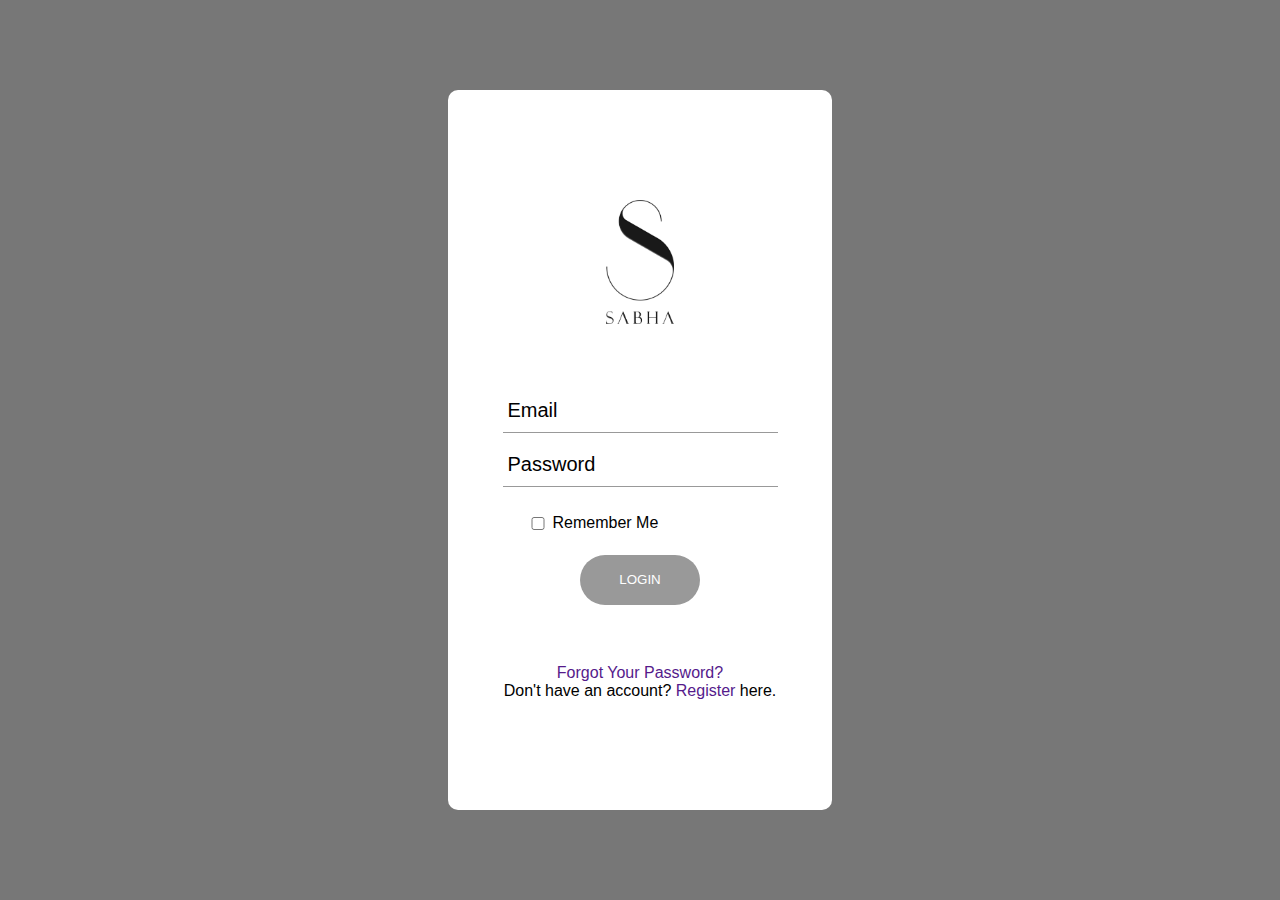
==== login/index.html @ ff34355f "tambah login admin" ====
<!DOCTYPE html>
<html lang="en">
<head>
    <meta charset="UTF-8">
    <meta name="viewport" content="width=device-width, initial-scale=1.0">
    <title>Document</title>
    <link rel="stylesheet" href="style.css">
</head>
<body>
    <div class="container">
        <div class="outer">
            <nav>
                <!-- <img src="./img/Emboss Logo.png" alt=""> -->
            </nav>
            <main>
                <input type="text" name="email" placeholder="Email">
                <input type="password" placeholder="Password">
                <div class="check">
                    <input type="checkbox">
                    <span>Remember Me</span>
                </div>
                <div class="btn-box">
                    <button>LOGIN</button>
                </div>
            </main>
            <footer>
                <p><a href="">Forgot Your Password?</a></p>
                <p>Don't have an account? <a href="">Register</a> here.</p>
            </footer>  
        </div>
    </div>
    
<script src="script.js"></script>    
</body>
</html>
---- login/style.css ----
* {
    margin: 0;
    padding: 0;
    font-family: Arial, Helvetica, sans-serif;
    box-sizing: border-box;
}
.container {
    width: 100%;
    height: 100vh;
    display: flex;
    justify-content: center;
    align-items: center;
    background: rgb(119, 119, 119);
}
nav {
    background: url('./img/Emboss\ Logo.png');
    width: 100%;
    height: 20%;
    background-size: contain;
    background-repeat: no-repeat;
    background-position: center;
}
.outer {
    width: 30%;
    height: 80%;
    display: flex;
    flex-direction: column;
    justify-content: space-evenly;
    align-items: center;
    background: white;
    padding: 50px;
    border-radius: 10px;
}
main {
    display: flex;
    flex-direction: column;
    align-items: center;
    justify-content: space-evenly;
}
main input {
    width: 100%;
    padding: 10px 5px;
    margin: 5px 0;
    border: none;
    border-bottom: 1px solid #999;
    outline: none;
    background: transparent;
    font-size: 20px;
}
::placeholder {
    color: black;
}
.check {
    display: flex;
    flex-direction: row;
    align-items: center;
    width: 100%;
    padding: 20px;
}
.check input {
    width: 30px;
    cursor: pointer;
}
.check span {
    display: inline-block;
}

.btn-box {
    width: 100%;
    text-align: center;
    /* background: blueviolet; */
}
.btn-box button {
    outline: none;
    border: none;
    width: 120px;
    height: 50px;
    border-radius: 25px;
    background: #999;
    color: white;
    transition: .3s;
}
.btn-box button:hover {
    background: black;
    cursor: pointer;
}
footer {
    text-align: center;
}
footer a {
    text-decoration: none;
}

@media screen and (max-width : 670px){
    .outer {
        width: 70%;
    }
}

@media screen and (max-width : 900px) and (min-width : 670px) {
    .outer {
        width: 50%;
    }
}
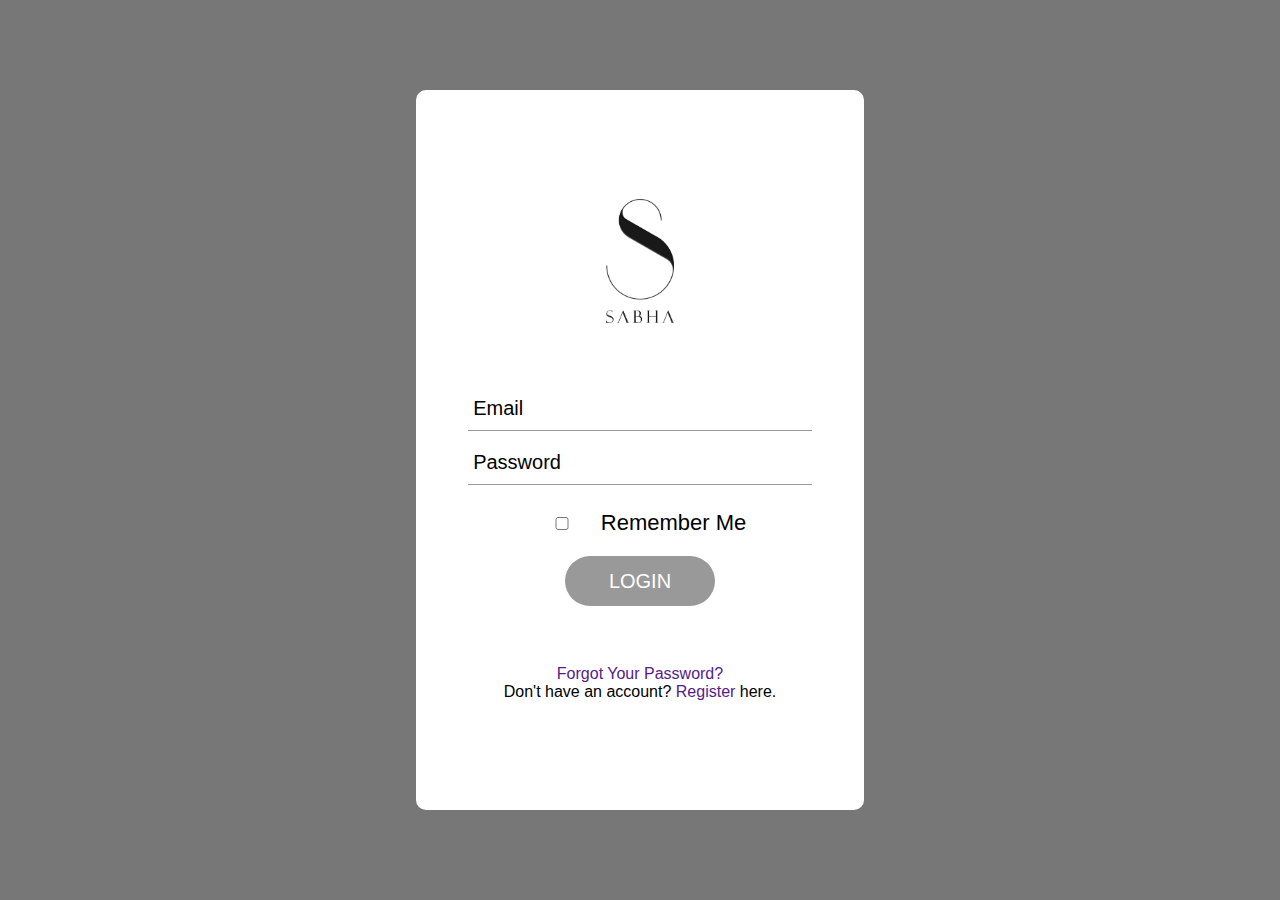
==== commit b928e3c4: "benerin font login dan benerin background home" ====
--- a/login/index.html
+++ b/login/index.html
@@ -9,9 +9,7 @@
 <body>
     <div class="container">
         <div class="outer">
-            <nav>
-                <!-- <img src="./img/Emboss Logo.png" alt=""> -->
-            </nav>
+            <nav></nav>
             <main>
                 <input type="text" name="email" placeholder="Email">
                 <input type="password" placeholder="Password">
--- a/login/style.css
+++ b/login/style.css
@@ -21,7 +21,7 @@
     background-position: center;
 }
 .outer {
-    width: 30%;
+    width: 35%;
     height: 80%;
     display: flex;
     flex-direction: column;
@@ -38,7 +38,7 @@
     justify-content: space-evenly;
 }
 main input {
-    width: 100%;
+    width: 125%;
     padding: 10px 5px;
     margin: 5px 0;
     border: none;
@@ -56,13 +56,18 @@
     align-items: center;
     width: 100%;
     padding: 20px;
+
 }
 .check input {
-    width: 30px;
+    width: 50%;
     cursor: pointer;
+    /* background: yellow; */
 }
 .check span {
     display: inline-block;
+    font-size: 22px;
+    /* background: yellowgreen; */
+    width: 100%;
 }
 
 .btn-box {
@@ -73,12 +78,13 @@
 .btn-box button {
     outline: none;
     border: none;
-    width: 120px;
+    width: 150px;
     height: 50px;
     border-radius: 25px;
     background: #999;
     color: white;
     transition: .3s;
+    font-size: 20px;
 }
 .btn-box button:hover {
     background: black;
@@ -95,10 +101,16 @@
     .outer {
         width: 70%;
     }
+    main input {
+        width: 100%;
+    }
 }
 
 @media screen and (max-width : 900px) and (min-width : 670px) {
     .outer {
-        width: 50%;
+        width: 60%;
+    }
+    main input {
+        width: 100%;
     }
 }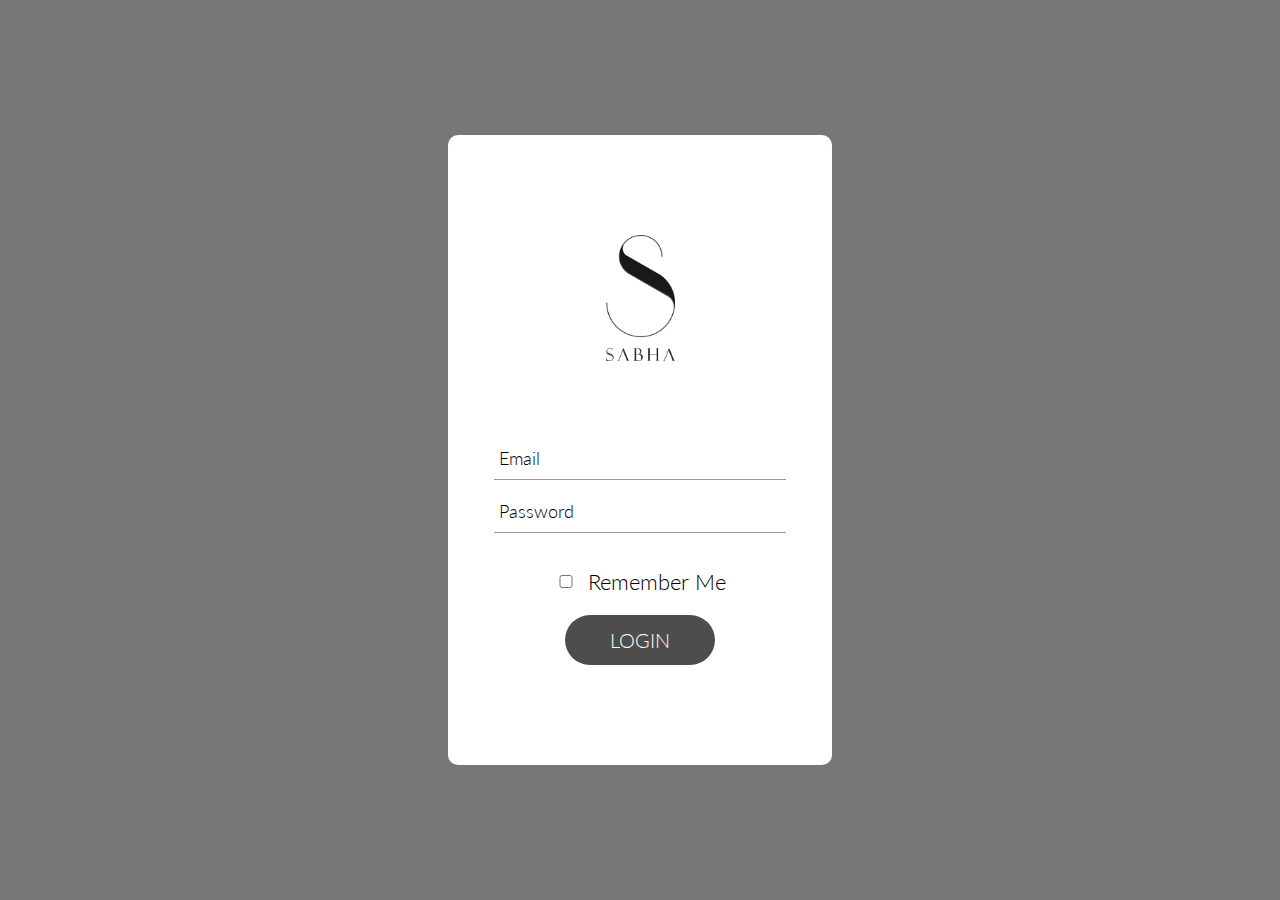
==== commit 5dc2c7db: "tambah validation form" ====
--- a/login/index.html
+++ b/login/index.html
@@ -11,20 +11,25 @@
         <div class="outer">
             <nav></nav>
             <main>
-                <input type="text" name="email" placeholder="Email">
-                <input type="password" placeholder="Password">
-                <div class="check">
-                    <input type="checkbox">
-                    <span>Remember Me</span>
-                </div>
-                <div class="btn-box">
-                    <button>LOGIN</button>
-                </div>
+                <form action="" method="POST" onsubmit="return validated()">
+                    <input type="text" name="email" placeholder="Email">
+                    <div id="email-err">Please fill up your email correctly</div>
+                    <input type="password" placeholder="Password">
+                    <div id="pass-err">Please fill up your password correctly</div>
+                    <div class="check">
+                        <input type="checkbox">
+                        <span>Remember Me</span>
+                    </div>
+                    <div class="btn-box">
+                        <button>LOGIN</button>
+                    </div>
+                </form>
+                
             </main>
-            <footer>
+            <!-- <footer>
                 <p><a href="">Forgot Your Password?</a></p>
                 <p>Don't have an account? <a href="">Register</a> here.</p>
-            </footer>  
+            </footer> -->
         </div>
     </div>
     
--- a/login/style.css
+++ b/login/style.css
@@ -1,7 +1,12 @@
+@font-face {
+    font-family: "Lato-light";
+    src: url('../main/fonts/Lato-Light.ttf');
+}
+
 * {
     margin: 0;
     padding: 0;
-    font-family: Arial, Helvetica, sans-serif;
+    font-family: "Lato-light", Helvetica, sans-serif;
     box-sizing: border-box;
 }
 .container {
@@ -19,16 +24,17 @@
     background-size: contain;
     background-repeat: no-repeat;
     background-position: center;
+    margin-bottom: -30px;
 }
 .outer {
-    width: 35%;
-    height: 80%;
+    width: 30%;
+    height: 70%;
     display: flex;
     flex-direction: column;
     justify-content: space-evenly;
     align-items: center;
     background: white;
-    padding: 50px;
+    padding-bottom: -20px;
     border-radius: 10px;
 }
 main {
@@ -37,7 +43,12 @@
     align-items: center;
     justify-content: space-evenly;
 }
-main input {
+form {
+    display: flex;
+    flex-direction: column;
+    align-items: center;
+}
+form input {
     width: 125%;
     padding: 10px 5px;
     margin: 5px 0;
@@ -45,10 +56,23 @@
     border-bottom: 1px solid #999;
     outline: none;
     background: transparent;
-    font-size: 20px;
+    font-size: 18px;
 }
 ::placeholder {
     color: black;
+}
+#email-err, #pass-err {
+    background: rgba(255, 0, 0, .2) ;
+    border: 1px solid rgba(255, 0, 0, .7);
+    text-align: center;
+    color: rgba(255, 0, 0, .7);
+    width: 125%;
+    padding: 3px;
+    font-size: smaller;
+    display: none;
+}
+#email-err {
+    margin-bottom: 15px;
 }
 .check {
     display: flex;
@@ -56,24 +80,20 @@
     align-items: center;
     width: 100%;
     padding: 20px;
-
+    margin-top: 10px;
 }
 .check input {
-    width: 50%;
-    cursor: pointer;
-    /* background: yellow; */
+    width: 30%;
 }
 .check span {
     display: inline-block;
     font-size: 22px;
-    /* background: yellowgreen; */
     width: 100%;
 }
 
 .btn-box {
     width: 100%;
     text-align: center;
-    /* background: blueviolet; */
 }
 .btn-box button {
     outline: none;
@@ -81,7 +101,7 @@
     width: 150px;
     height: 50px;
     border-radius: 25px;
-    background: #999;
+    background: rgb(77, 77, 77);
     color: white;
     transition: .3s;
     font-size: 20px;
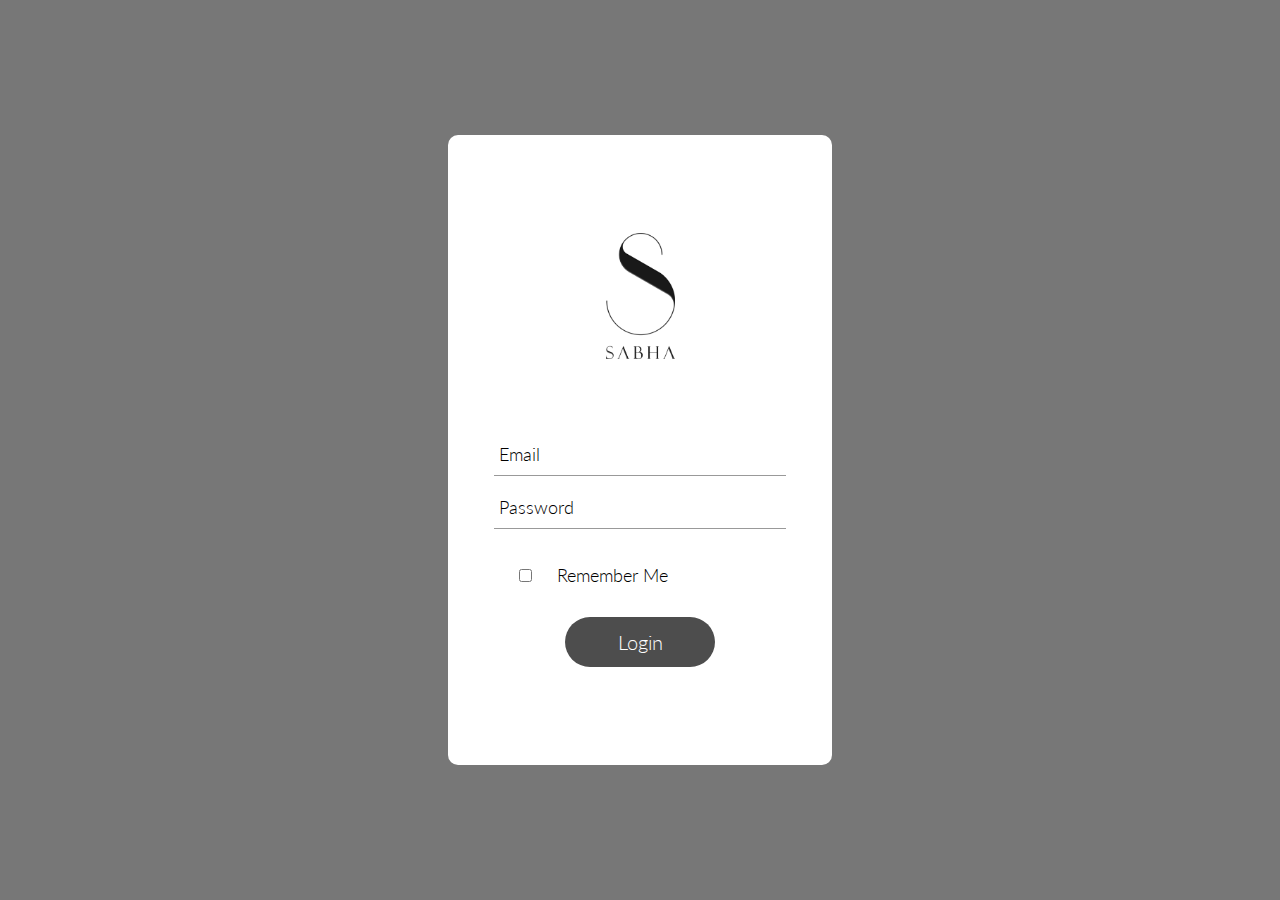
==== commit 5c5e593b: "benerin login" ====
--- a/login/index.html
+++ b/login/index.html
@@ -3,7 +3,7 @@
 <head>
     <meta charset="UTF-8">
     <meta name="viewport" content="width=device-width, initial-scale=1.0">
-    <title>Document</title>
+    <title>SABHA | LOGIN</title>
     <link rel="stylesheet" href="style.css">
 </head>
 <body>
@@ -21,7 +21,7 @@
                         <span>Remember Me</span>
                     </div>
                     <div class="btn-box">
-                        <button>LOGIN</button>
+                        <button>Login</button>
                     </div>
                 </form>
                 
--- a/login/style.css
+++ b/login/style.css
@@ -78,16 +78,18 @@
     display: flex;
     flex-direction: row;
     align-items: center;
-    width: 100%;
-    padding: 20px;
-    margin-top: 10px;
+    width: 125%;
+    padding-right: 20px;
+    margin: 30px;
+    /* background: green;s */
+    justify-content: flex-start;
 }
 .check input {
     width: 30%;
 }
 .check span {
     display: inline-block;
-    font-size: 22px;
+    font-size: 18px;
     width: 100%;
 }
 
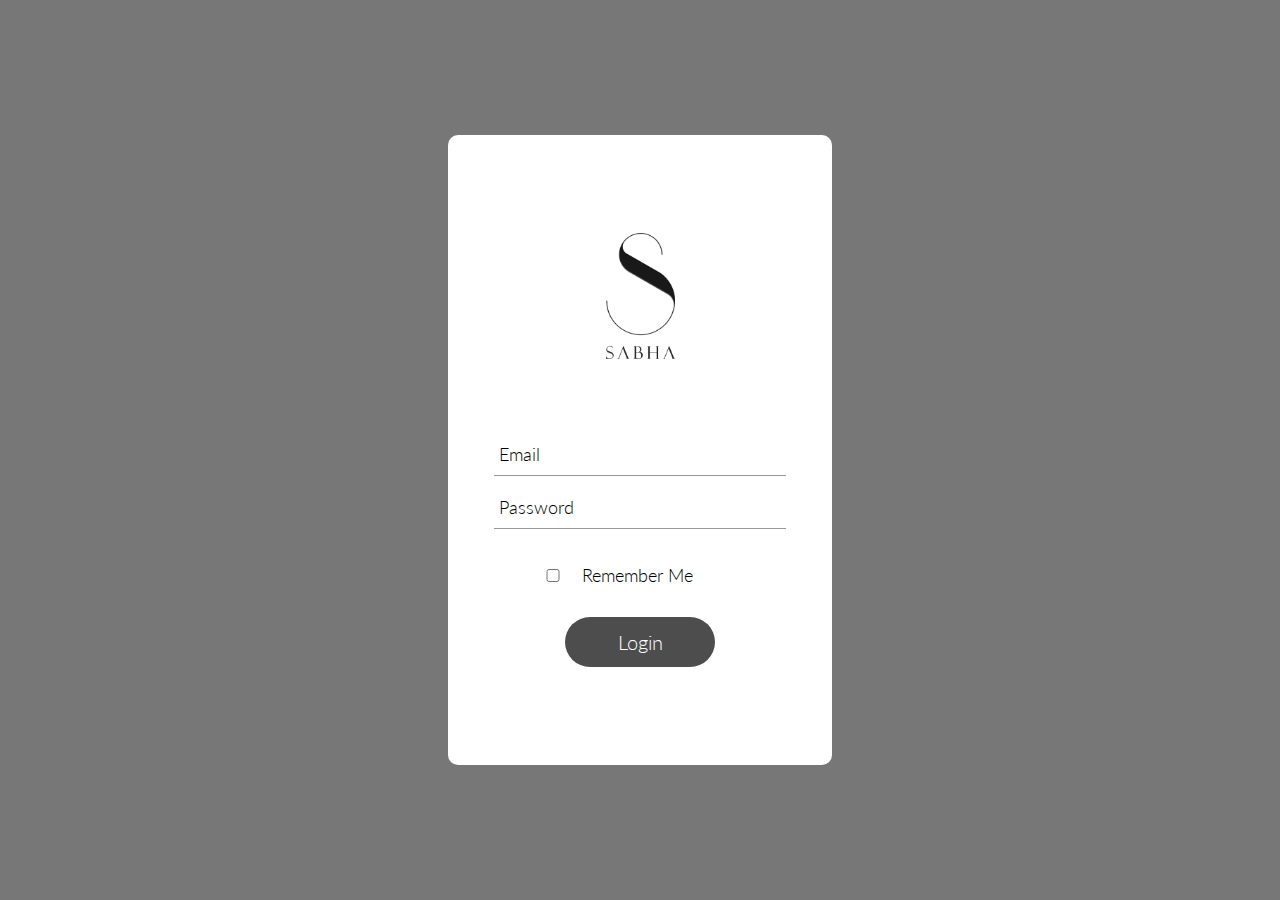
==== commit d33df2a6: "benerin login" ====
--- a/login/index.html
+++ b/login/index.html
@@ -13,9 +13,9 @@
             <main>
                 <form action="" method="POST" onsubmit="return validated()">
                     <input type="text" name="email" placeholder="Email">
-                    <div id="email-err">Please fill up your email correctly</div>
+                    <div id="email-err">Please fill up your email </div>
                     <input type="password" placeholder="Password">
-                    <div id="pass-err">Please fill up your password correctly</div>
+                    <div id="pass-err">Please fill up your password </div>
                     <div class="check">
                         <input type="checkbox">
                         <span>Remember Me</span>
--- a/login/style.css
+++ b/login/style.css
@@ -78,10 +78,9 @@
     display: flex;
     flex-direction: row;
     align-items: center;
-    width: 125%;
+    width: 100%;
     padding-right: 20px;
     margin: 30px;
-    /* background: green;s */
     justify-content: flex-start;
 }
 .check input {
@@ -90,7 +89,7 @@
 .check span {
     display: inline-block;
     font-size: 18px;
-    width: 100%;
+    width: 80%;
 }
 
 .btn-box {
@@ -120,11 +119,17 @@
 }
 
 @media screen and (max-width : 670px){
+    #email-err, #pass-err {
+        width: 80%;
+    }
+    .check {
+        width: 80%;
+    }
     .outer {
         width: 70%;
     }
     main input {
-        width: 100%;
+        width: 80%;
     }
 }
 
